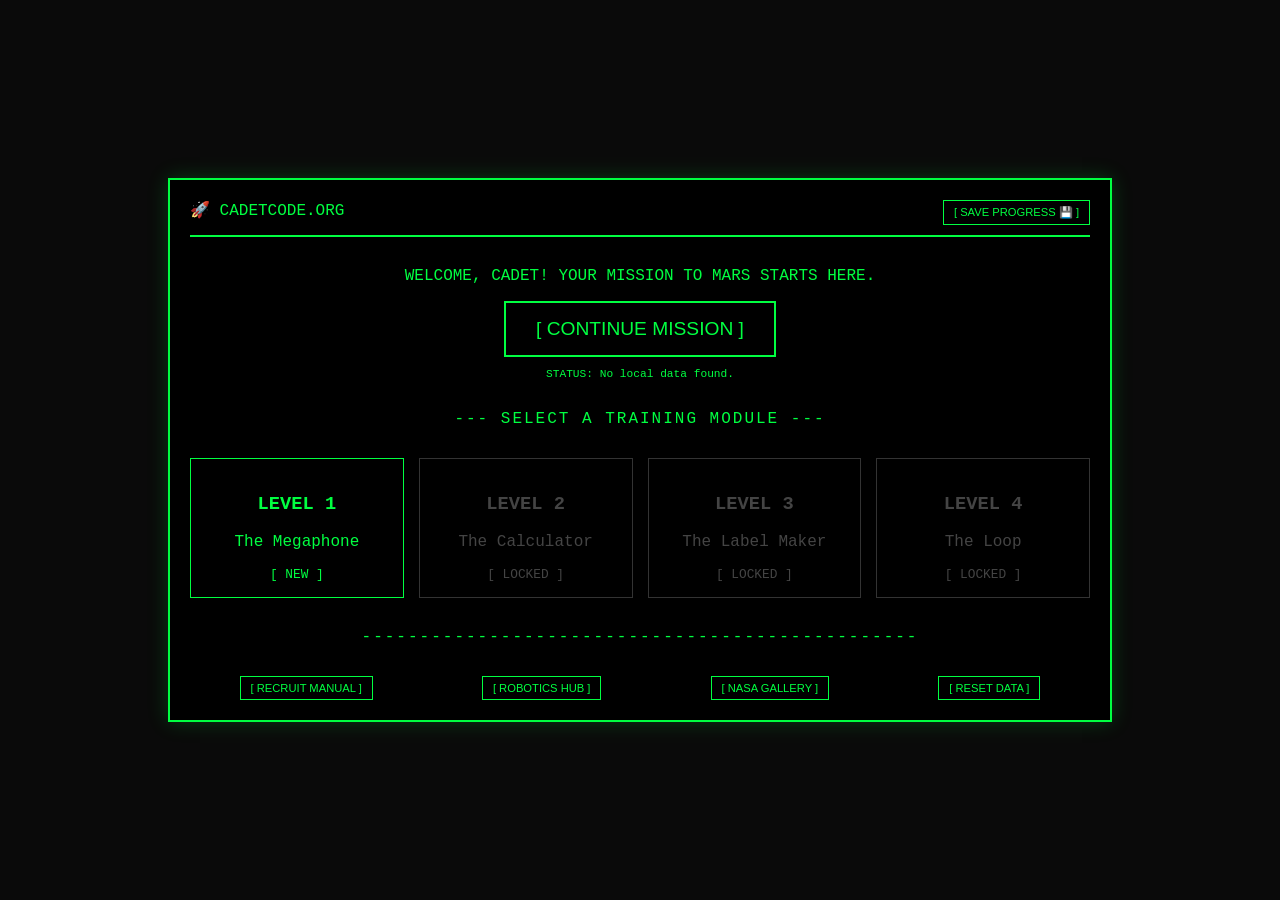
==== index.html @ 33fa7041 "Create index.html" ====
<!DOCTYPE html>
<html lang="en">
<head>
    <meta charset="UTF-8">
    <meta name="viewport" content="width=device-width, initial-scale=1.0">
    <title>CADETCODE.ORG | Mission Control</title>
    <style>
        /* --- NASA TERMINAL STYLES --- */
        body {
            background-color: #0a0a0a;
            color: #00ff41;
            font-family: 'Courier New', Courier, monospace;
            margin: 0;
            display: flex;
            justify-content: center;
            align-items: center;
            min-height: 100vh;
        }

        .terminal-container {
            border: 2px solid #00ff41;
            width: 95%;
            max-width: 900px;
            padding: 20px;
            box-shadow: 0 0 20px rgba(0, 255, 65, 0.2);
            background: #000;
        }

        header {
            display: flex;
            justify-content: space-between;
            border-bottom: 2px solid #00ff41;
            padding-bottom: 10px;
            margin-bottom: 20px;
        }

        .welcome-section {
            text-align: center;
            margin: 30px 0;
        }

        .main-action-btn {
            background: transparent;
            border: 2px solid #00ff41;
            color: #00ff41;
            padding: 15px 30px;
            font-size: 1.2rem;
            cursor: pointer;
            transition: all 0.3s;
            display: block;
            margin: 0 auto;
        }

        .main-action-btn:hover {
            background: #00ff41;
            color: #000;
            box-shadow: 0 0 15px #00ff41;
        }

        .divider {
            text-align: center;
            margin: 30px 0;
            letter-spacing: 2px;
        }

        /* --- MODULE GRID --- */
        .module-grid {
            display: grid;
            grid-template-columns: repeat(auto-fit, minmax(200px, 1fr));
            gap: 15px;
        }

        .module {
            border: 1px solid #00ff41;
            padding: 15px;
            text-align: center;
            cursor: pointer;
            position: relative;
        }

        .module:hover:not(.locked) {
            background: rgba(0, 255, 65, 0.1);
        }

        .locked {
            border-color: #333;
            color: #444;
            cursor: not-allowed;
        }

        .status-tag {
            font-size: 0.8rem;
            display: block;
            margin-top: 10px;
        }

        footer {
            margin-top: 30px;
            display: flex;
            justify-content: space-around;
            flex-wrap: wrap;
            gap: 10px;
        }

        .nav-btn {
            background: none;
            border: 1px solid #00ff41;
            color: #00ff41;
            padding: 5px 10px;
            cursor: pointer;
            font-size: 0.7rem;
        }

        /* Hover Tooltip for Module Details */
        .module:hover .tooltip {
            display: block;
        }

        .tooltip {
            display: none;
            position: absolute;
            bottom: 100%;
            left: 50%;
            transform: translateX(-50%);
            background: #00ff41;
            color: #000;
            padding: 5px;
            width: 150px;
            font-size: 0.7rem;
            z-index: 10;
        }
    </style>
</head>
<body>

<div class="terminal-container">
    <header>
        <span>🚀 CADETCODE.ORG</span>
        <button class="nav-btn" onclick="manualSave()">[ SAVE PROGRESS 💾 ]</button>
    </header>

    <div class="welcome-section">
        <p>WELCOME, CADET! YOUR MISSION TO MARS STARTS HERE.</p>
        <button class="main-action-btn" id="continue-mission" onclick="continueMission()">
            [ CONTINUE MISSION ]
        </button>
        <p style="font-size: 0.7rem;" id="last-saved-text">STATUS: No local data found.</p>
    </div>

    <div class="divider">--- SELECT A TRAINING MODULE ---</div>

    <div class="module-grid">
        <div class="module" id="lvl1" onclick="goToLevel(1)">
            <div class="tooltip">Topic: print() <br>How to output status to Earth.</div>
            <h3>LEVEL 1</h3>
            <p>The Megaphone</p>
            <span class="status-tag" id="stat1">[ NEW ]</span>
        </div>

        <div class="module locked" id="lvl2" onclick="goToLevel(2)">
            <div class="tooltip">Topic: Math <br>Fuel & Trajectory calculations.</div>
            <h3>LEVEL 2</h3>
            <p>The Calculator</p>
            <span class="status-tag" id="stat2">[ LOCKED ]</span>
        </div>

        <div class="module locked" id="lvl3" onclick="goToLevel(3)">
            <div class="tooltip">Topic: Variables <br>Storing sensor data in boxes.</div>
            <h3>LEVEL 3</h3>
            <p>The Label Maker</p>
            <span class="status-tag" id="stat3">[ LOCKED ]</span>
        </div>

        <div class="module locked" id="lvl4" onclick="goToLevel(4)">
            <div class="tooltip">Topic: Loops <br>Repeating scans for life.</div>
            <h3>LEVEL 4</h3>
            <p>The Loop</p>
            <span class="status-tag" id="stat4">[ LOCKED ]</span>
        </div>
    </div>

    <div class="divider">------------------------------------------------</div>

    <footer>
        <button class="nav-btn">[ RECRUIT MANUAL ]</button>
        <button class="nav-btn">[ ROBOTICS HUB ]</button>
        <button class="nav-btn">[ NASA GALLERY ]</button>
        <button class="nav-btn" onclick="resetSystem()">[ RESET DATA ]</button>
    </footer>
</div>

<script>
    // --- MISSION LOGIC (Local Storage) ---

    // 1. Initial Data Load
    let cadetData = JSON.parse(localStorage.getItem('cadetData')) || {
        lastLevel: 1,
        completed: []
    };

    function updateDashboard() {
        const lastSavedText = document.getElementById('last-saved-text');
        
        if (cadetData.completed.length > 0) {
            lastSavedText.innerText = "STATUS: Last active in Level " + cadetData.lastLevel;
        }

        // Unlock logic
        for (let i = 1; i <= 4; i++) {
            let mod = document.getElementById('lvl' + i);
            let stat = document.getElementById('stat' + i);
            
            if (cadetData.completed.includes(i)) {
                stat.innerText = "[ COMPLETED ]";
                // Unlock next level
                let nextMod = document.getElementById('lvl' + (i + 1));
                if (nextMod) nextMod.classList.remove('locked');
            } else if (i === cadetData.lastLevel) {
                stat.innerText = "[ IN PROGRESS ]";
                mod.classList.remove('locked');
            }
        }
    }

    function goToLevel(num) {
        let mod = document.getElementById('lvl' + num);
        if (mod.classList.contains('locked')) {
            alert("🛑 ACCESS DENIED: Complete previous missions first.");
            return;
        }
        // Save as last level before leaving
        cadetData.lastLevel = num;
        localStorage.setItem('cadetData', JSON.stringify(cadetData));
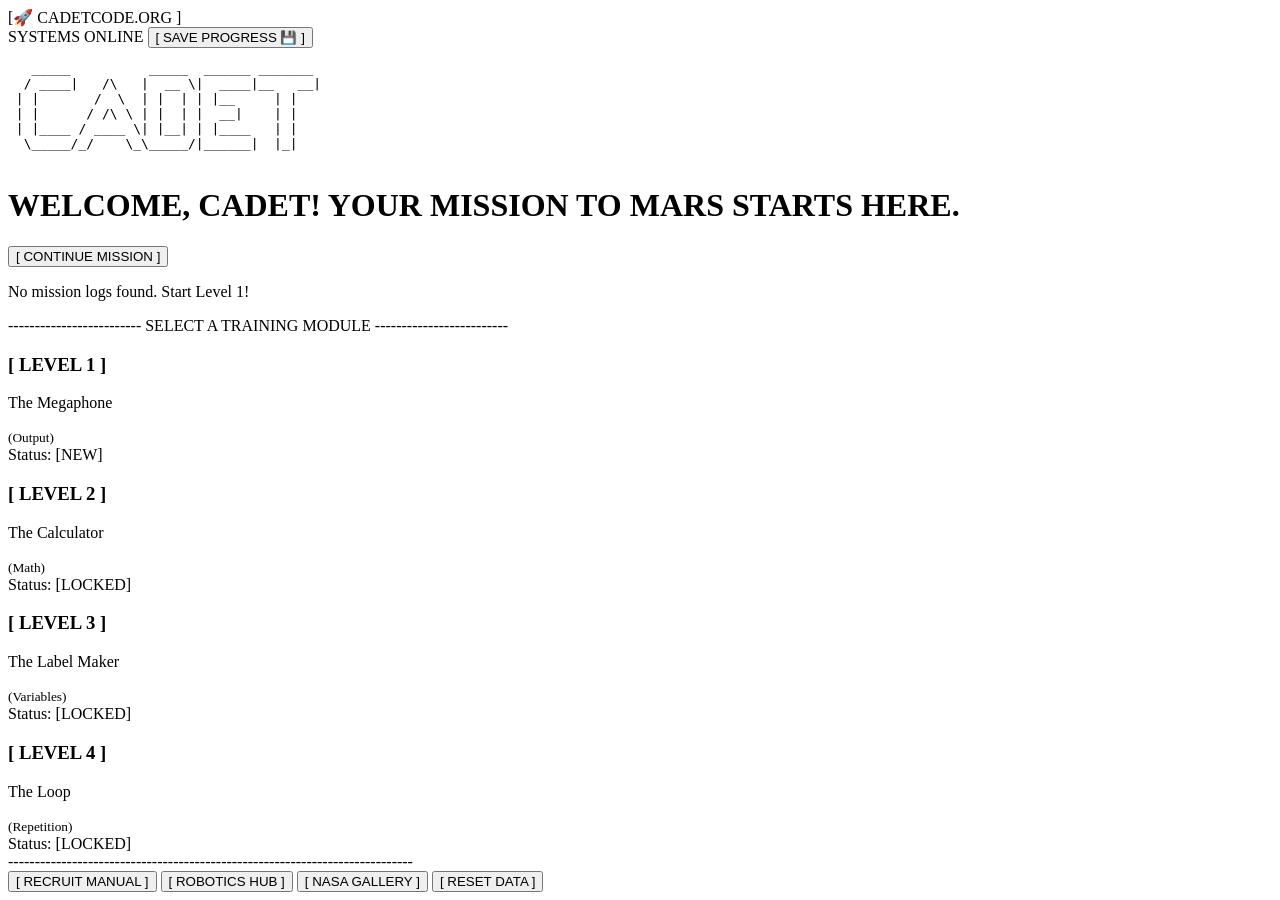
==== commit a468321c: "Update index.html" ====
--- a/index.html
+++ b/index.html
@@ -3,231 +3,82 @@
 <head>
     <meta charset="UTF-8">
     <meta name="viewport" content="width=device-width, initial-scale=1.0">
-    <title>CADETCODE.ORG | Mission Control</title>
-    <style>
-        /* --- NASA TERMINAL STYLES --- */
-        body {
-            background-color: #0a0a0a;
-            color: #00ff41;
-            font-family: 'Courier New', Courier, monospace;
-            margin: 0;
-            display: flex;
-            justify-content: center;
-            align-items: center;
-            min-height: 100vh;
-        }
-
-        .terminal-container {
-            border: 2px solid #00ff41;
-            width: 95%;
-            max-width: 900px;
-            padding: 20px;
-            box-shadow: 0 0 20px rgba(0, 255, 65, 0.2);
-            background: #000;
-        }
-
-        header {
-            display: flex;
-            justify-content: space-between;
-            border-bottom: 2px solid #00ff41;
-            padding-bottom: 10px;
-            margin-bottom: 20px;
-        }
-
-        .welcome-section {
-            text-align: center;
-            margin: 30px 0;
-        }
-
-        .main-action-btn {
-            background: transparent;
-            border: 2px solid #00ff41;
-            color: #00ff41;
-            padding: 15px 30px;
-            font-size: 1.2rem;
-            cursor: pointer;
-            transition: all 0.3s;
-            display: block;
-            margin: 0 auto;
-        }
-
-        .main-action-btn:hover {
-            background: #00ff41;
-            color: #000;
-            box-shadow: 0 0 15px #00ff41;
-        }
-
-        .divider {
-            text-align: center;
-            margin: 30px 0;
-            letter-spacing: 2px;
-        }
-
-        /* --- MODULE GRID --- */
-        .module-grid {
-            display: grid;
-            grid-template-columns: repeat(auto-fit, minmax(200px, 1fr));
-            gap: 15px;
-        }
-
-        .module {
-            border: 1px solid #00ff41;
-            padding: 15px;
-            text-align: center;
-            cursor: pointer;
-            position: relative;
-        }
-
-        .module:hover:not(.locked) {
-            background: rgba(0, 255, 65, 0.1);
-        }
-
-        .locked {
-            border-color: #333;
-            color: #444;
-            cursor: not-allowed;
-        }
-
-        .status-tag {
-            font-size: 0.8rem;
-            display: block;
-            margin-top: 10px;
-        }
-
-        footer {
-            margin-top: 30px;
-            display: flex;
-            justify-content: space-around;
-            flex-wrap: wrap;
-            gap: 10px;
-        }
-
-        .nav-btn {
-            background: none;
-            border: 1px solid #00ff41;
-            color: #00ff41;
-            padding: 5px 10px;
-            cursor: pointer;
-            font-size: 0.7rem;
-        }
-
-        /* Hover Tooltip for Module Details */
-        .module:hover .tooltip {
-            display: block;
-        }
-
-        .tooltip {
-            display: none;
-            position: absolute;
-            bottom: 100%;
-            left: 50%;
-            transform: translateX(-50%);
-            background: #00ff41;
-            color: #000;
-            padding: 5px;
-            width: 150px;
-            font-size: 0.7rem;
-            z-index: 10;
-        }
-    </style>
+    <title>🚀 CADETCODE.ORG | Python Mission</title>
+    <link rel="stylesheet" href="assets/styles/style.css">
 </head>
 <body>
+    <div class="terminal-container">
+        <header>
+            <span class="logo">[🚀 CADETCODE.ORG ]</span>
+            <div class="header-actions">
+                <span id="save-status">SYSTEMS ONLINE</span>
+                <button id="save-btn" class="nav-btn">[ SAVE PROGRESS 💾 ]</button>
+            </div>
+        </header>
 
-<div class="terminal-container">
-    <header>
-        <span>🚀 CADETCODE.ORG</span>
-        <button class="nav-btn" onclick="manualSave()">[ SAVE PROGRESS 💾 ]</button>
-    </header>
+        <main class="ascii-board">
+            <div class="mission-header">
+                <pre class="ascii-art">
+   _____          _____  ______ _______ 
+  / ____|   /\   |  __ \|  ____|__   __|
+ | |       /  \  | |  | | |__     | |   
+ | |      / /\ \ | |  | |  __|    | |   
+ | |____ / ____ \| |__| | |____   | |   
+  \_____/_/    \_\_____/|______|  |_|   
+                </pre>
+                <h1>WELCOME, CADET! YOUR MISSION TO MARS STARTS HERE.</h1>
+            </div>
 
-    <div class="welcome-section">
-        <p>WELCOME, CADET! YOUR MISSION TO MARS STARTS HERE.</p>
-        <button class="main-action-btn" id="continue-mission" onclick="continueMission()">
-            [ CONTINUE MISSION ]
-        </button>
-        <p style="font-size: 0.7rem;" id="last-saved-text">STATUS: No local data found.</p>
+            <div class="action-zone">
+                <button id="continue-mission" class="big-btn">
+                    [ CONTINUE MISSION ]
+                </button>
+                <p id="last-saved-text">No mission logs found. Start Level 1!</p>
+            </div>
+
+            <div class="divider">------------------------- SELECT A TRAINING MODULE -------------------------</div>
+
+            <div class="module-grid" id="module-grid">
+                <div class="module unlocked" data-lvl="1" onclick="navigateToLevel(1)">
+                    <h3>[ LEVEL 1 ]</h3>
+                    <p>The Megaphone</p>
+                    <small>(Output)</small>
+                    <div class="status-box">Status: <span id="s1">[NEW]</span></div>
+                </div>
+
+                <div class="module locked" data-lvl="2" id="lvl2" onclick="navigateToLevel(2)">
+                    <h3>[ LEVEL 2 ]</h3>
+                    <p>The Calculator</p>
+                    <small>(Math)</small>
+                    <div class="status-box">Status: [LOCKED]</div>
+                </div>
+
+                <div class="module locked" data-lvl="3" id="lvl3">
+                    <h3>[ LEVEL 3 ]</h3>
+                    <p>The Label Maker</p>
+                    <small>(Variables)</small>
+                    <div class="status-box">Status: [LOCKED]</div>
+                </div>
+
+                <div class="module locked" data-lvl="4" id="lvl4">
+                    <h3>[ LEVEL 4 ]</h3>
+                    <p>The Loop</p>
+                    <small>(Repetition)</small>
+                    <div class="status-box">Status: [LOCKED]</div>
+                </div>
+            </div>
+
+            <div class="divider">----------------------------------------------------------------------------</div>
+            
+            <nav class="footer-nav">
+                <button class="nav-btn">[ RECRUIT MANUAL ]</button>
+                <button class="nav-btn">[ ROBOTICS HUB ]</button>
+                <button class="nav-btn">[ NASA GALLERY ]</button>
+                <button class="nav-btn red" onclick="resetProgress()">[ RESET DATA ]</button>
+            </nav>
+        </main>
     </div>
 
-    <div class="divider">--- SELECT A TRAINING MODULE ---</div>
-
-    <div class="module-grid">
-        <div class="module" id="lvl1" onclick="goToLevel(1)">
-            <div class="tooltip">Topic: print() <br>How to output status to Earth.</div>
-            <h3>LEVEL 1</h3>
-            <p>The Megaphone</p>
-            <span class="status-tag" id="stat1">[ NEW ]</span>
-        </div>
-
-        <div class="module locked" id="lvl2" onclick="goToLevel(2)">
-            <div class="tooltip">Topic: Math <br>Fuel & Trajectory calculations.</div>
-            <h3>LEVEL 2</h3>
-            <p>The Calculator</p>
-            <span class="status-tag" id="stat2">[ LOCKED ]</span>
-        </div>
-
-        <div class="module locked" id="lvl3" onclick="goToLevel(3)">
-            <div class="tooltip">Topic: Variables <br>Storing sensor data in boxes.</div>
-            <h3>LEVEL 3</h3>
-            <p>The Label Maker</p>
-            <span class="status-tag" id="stat3">[ LOCKED ]</span>
-        </div>
-
-        <div class="module locked" id="lvl4" onclick="goToLevel(4)">
-            <div class="tooltip">Topic: Loops <br>Repeating scans for life.</div>
-            <h3>LEVEL 4</h3>
-            <p>The Loop</p>
-            <span class="status-tag" id="stat4">[ LOCKED ]</span>
-        </div>
-    </div>
-
-    <div class="divider">------------------------------------------------</div>
-
-    <footer>
-        <button class="nav-btn">[ RECRUIT MANUAL ]</button>
-        <button class="nav-btn">[ ROBOTICS HUB ]</button>
-        <button class="nav-btn">[ NASA GALLERY ]</button>
-        <button class="nav-btn" onclick="resetSystem()">[ RESET DATA ]</button>
-    </footer>
-</div>
-
-<script>
-    // --- MISSION LOGIC (Local Storage) ---
-
-    // 1. Initial Data Load
-    let cadetData = JSON.parse(localStorage.getItem('cadetData')) || {
-        lastLevel: 1,
-        completed: []
-    };
-
-    function updateDashboard() {
-        const lastSavedText = document.getElementById('last-saved-text');
-        
-        if (cadetData.completed.length > 0) {
-            lastSavedText.innerText = "STATUS: Last active in Level " + cadetData.lastLevel;
-        }
-
-        // Unlock logic
-        for (let i = 1; i <= 4; i++) {
-            let mod = document.getElementById('lvl' + i);
-            let stat = document.getElementById('stat' + i);
-            
-            if (cadetData.completed.includes(i)) {
-                stat.innerText = "[ COMPLETED ]";
-                // Unlock next level
-                let nextMod = document.getElementById('lvl' + (i + 1));
-                if (nextMod) nextMod.classList.remove('locked');
-            } else if (i === cadetData.lastLevel) {
-                stat.innerText = "[ IN PROGRESS ]";
-                mod.classList.remove('locked');
-            }
-        }
-    }
-
-    function goToLevel(num) {
-        let mod = document.getElementById('lvl' + num);
-        if (mod.classList.contains('locked')) {
-            alert("🛑 ACCESS DENIED: Complete previous missions first.");
-            return;
-        }
-        // Save as last level before leaving
-        cadetData.lastLevel = num;
-        localStorage.setItem('cadetData', JSON.stringify(cadetData));
+    <script src="assets/scripts/main.js"></script>
+</body>
+</html>
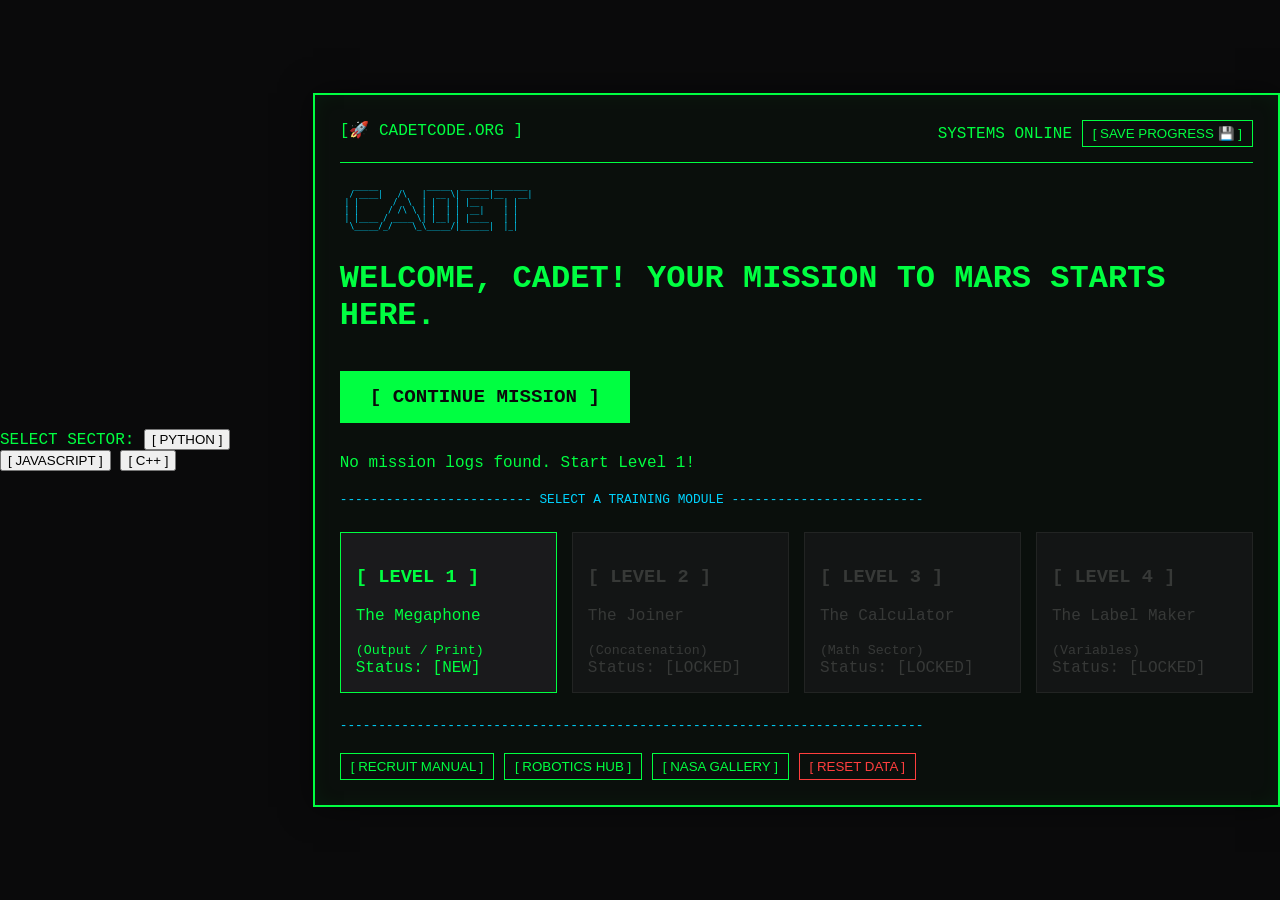
==== commit c8d5842b: "Update index.html" ====
--- a/index.html
+++ b/index.html
@@ -3,16 +3,25 @@
 <head>
     <meta charset="UTF-8">
     <meta name="viewport" content="width=device-width, initial-scale=1.0">
-    <title>🚀 CADETCODE.ORG | Python Mission</title>
+    <title>🚀 CADETCODE.ORG | Mission Control</title>
     <link rel="stylesheet" href="assets/styles/style.css">
 </head>
 <body>
+    <nav class="top-nav">
+        <div class="nav-container">
+            <span class="nav-label">SELECT SECTOR:</span>
+            <button class="lang-btn active" onclick="location.href='index.html'">[ PYTHON ]</button>
+            <button class="lang-btn" onclick="alert('JavaScript Sector Coming Soon...')">[ JAVASCRIPT ]</button>
+            <button class="lang-btn" onclick="alert('C++ Robotics Sector Locked.')">[ C++ ]</button>
+        </div>
+    </nav>
+
     <div class="terminal-container">
         <header>
             <span class="logo">[🚀 CADETCODE.ORG ]</span>
             <div class="header-actions">
                 <span id="save-status">SYSTEMS ONLINE</span>
-                <button id="save-btn" class="nav-btn">[ SAVE PROGRESS 💾 ]</button>
+                <button id="save-btn" class="nav-btn" onclick="saveProgress()">[ SAVE PROGRESS 💾 ]</button>
             </div>
         </header>
 
@@ -42,28 +51,28 @@
                 <div class="module unlocked" data-lvl="1" onclick="navigateToLevel(1)">
                     <h3>[ LEVEL 1 ]</h3>
                     <p>The Megaphone</p>
-                    <small>(Output)</small>
+                    <small>(Output / Print)</small>
                     <div class="status-box">Status: <span id="s1">[NEW]</span></div>
                 </div>
 
                 <div class="module locked" data-lvl="2" id="lvl2" onclick="navigateToLevel(2)">
                     <h3>[ LEVEL 2 ]</h3>
-                    <p>The Calculator</p>
-                    <small>(Math)</small>
+                    <p>The Joiner</p>
+                    <small>(Concatenation)</small>
                     <div class="status-box">Status: [LOCKED]</div>
                 </div>
 
-                <div class="module locked" data-lvl="3" id="lvl3">
+                <div class="module locked" data-lvl="3" id="lvl3" onclick="navigateToLevel(3)">
                     <h3>[ LEVEL 3 ]</h3>
-                    <p>The Label Maker</p>
-                    <small>(Variables)</small>
+                    <p>The Calculator</p>
+                    <small>(Math Sector)</small>
                     <div class="status-box">Status: [LOCKED]</div>
                 </div>
 
-                <div class="module locked" data-lvl="4" id="lvl4">
+                <div class="module locked" data-lvl="4" id="lvl4" onclick="navigateToLevel(4)">
                     <h3>[ LEVEL 4 ]</h3>
-                    <p>The Loop</p>
-                    <small>(Repetition)</small>
+                    <p>The Label Maker</p>
+                    <small>(Variables)</small>
                     <div class="status-box">Status: [LOCKED]</div>
                 </div>
             </div>
--- a/assets/styles/style.css
+++ b/assets/styles/style.css
@@ -0,0 +1,134 @@
+:root {
+    --nasa-green: #00ff41;
+    --nasa-blue: #00d4ff;
+    --error-red: #ff3e3e;
+    --dark-bg: #0a0a0b;
+    --terminal-grey: #1a1a1c;
+}
+
+body {
+    background-color: var(--dark-bg);
+    color: var(--nasa-green);
+    font-family: 'Courier New', Courier, monospace;
+    margin: 0;
+    display: flex;
+    justify-content: center;
+    align-items: center;
+    min-height: 100vh;
+}
+
+.terminal-container {
+    width: 95%;
+    max-width: 1000px;
+    border: 2px solid var(--nasa-green);
+    padding: 25px;
+    background: rgba(0, 255, 65, 0.02);
+    box-shadow: inset 0 0 20px rgba(0, 255, 65, 0.05), 0 0 30px rgba(0, 0, 0, 0.5);
+}
+
+header {
+    display: flex;
+    justify-content: space-between;
+    border-bottom: 1px solid var(--nasa-green);
+    padding-bottom: 15px;
+    margin-bottom: 20px;
+}
+
+.ascii-art {
+    font-size: 8px;
+    line-height: 8px;
+    margin-bottom: 20px;
+    color: var(--nasa-blue);
+}
+
+.big-btn {
+    background: var(--nasa-green);
+    color: var(--dark-bg);
+    border: none;
+    padding: 15px 30px;
+    font-weight: bold;
+    font-family: 'Courier New', Courier, monospace;
+    cursor: pointer;
+    font-size: 1.2rem;
+    margin: 15px 0;
+    transition: transform 0.1s;
+}
+
+.big-btn:hover {
+    transform: scale(1.05);
+    box-shadow: 0 0 20px var(--nasa-green);
+}
+
+.module-grid {
+    display: grid;
+    grid-template-columns: repeat(auto-fit, minmax(200px, 1fr));
+    gap: 15px;
+    margin: 25px 0;
+}
+
+.module {
+    border: 1px solid var(--nasa-green);
+    padding: 15px;
+    cursor: pointer;
+    background: var(--terminal-grey);
+}
+
+.module:hover:not(.locked) {
+    background: rgba(0, 212, 255, 0.1);
+    border-color: var(--nasa-blue);
+}
+
+.locked {
+    border-color: #333;
+    color: #555;
+    cursor: not-allowed;
+    opacity: 0.6;
+}
+
+.nav-btn {
+    background: transparent;
+    border: 1px solid var(--nasa-green);
+    color: var(--nasa-green);
+    padding: 5px 10px;
+    cursor: pointer;
+}
+
+.nav-btn.red {
+    border-color: var(--error-red);
+    color: var(--error-red);
+}
+
+.divider {
+    color: var(--nasa-blue);
+    margin: 20px 0;
+    font-size: 0.8rem;
+}
+
+.practice-area {
+    position: relative;
+    background: #000;
+    border: 2px solid var(--nasa-green);
+    border-radius: 8px;
+    padding: 15px;
+    margin: 20px 0;
+}
+
+.ghost-text {
+    position: absolute;
+    color: #333; /* Faint gray */
+    font-family: 'Courier New', monospace;
+    font-size: 1.2rem;
+    pointer-events: none; /* User can't click the ghost */
+    white-space: pre;
+}
+
+.code-input-field {
+    width: 100%;
+    background: transparent;
+    border: none;
+    color: var(--nasa-green);
+    font-family: 'Courier New', monospace;
+    font-size: 1.2rem;
+    outline: none;
+    caret-color: white;
+}
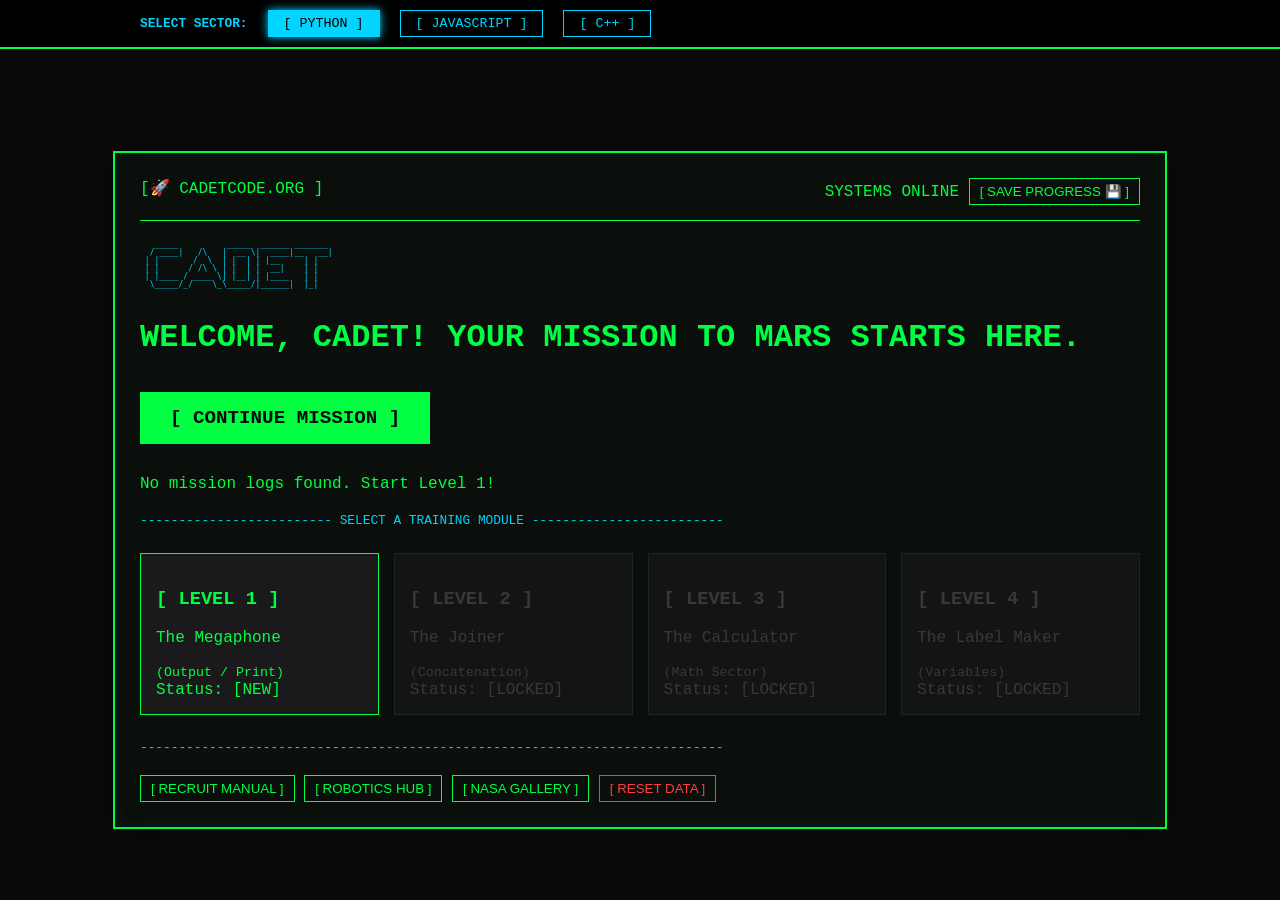
==== commit 35fdffbb: "Update index.html" ====
--- a/index.html
+++ b/index.html
@@ -5,6 +5,7 @@
     <meta name="viewport" content="width=device-width, initial-scale=1.0">
     <title>🚀 CADETCODE.ORG | Mission Control</title>
     <link rel="stylesheet" href="assets/styles/style.css">
+    <meta name="google-site-verification" content="IGZaQUzaKQHBrBpddYK1ftXCV9OrEnBuPkzunU3aeVU" />
 </head>
 <body>
     <nav class="top-nav">
--- a/assets/styles/style.css
+++ b/assets/styles/style.css
@@ -1,3 +1,51 @@
+/* TOP LANGUAGE NAV BAR */
+.top-nav {
+    width: 100%;
+    background: #000;
+    border-bottom: 2px solid var(--nasa-green);
+    padding: 10px 0;
+    position: fixed;
+    top: 0;
+    left: 0;
+    z-index: 1000;
+}
+
+.nav-container {
+    max-width: 1000px;
+    margin: 0 auto;
+    display: flex;
+    align-items: center;
+    gap: 20px;
+    padding: 0 20px;
+}
+
+.nav-label {
+    font-size: 0.8rem;
+    color: var(--nasa-blue);
+    font-weight: bold;
+}
+
+.lang-btn {
+    background: transparent;
+    border: 1px solid var(--nasa-blue);
+    color: var(--nasa-blue);
+    padding: 5px 15px;
+    cursor: pointer;
+    font-family: 'Courier New', monospace;
+    transition: 0.3s;
+}
+
+.lang-btn:hover, .lang-btn.active {
+    background: var(--nasa-blue);
+    color: #000;
+    box-shadow: 0 0 10px var(--nasa-blue);
+}
+
+/* Adjust terminal container so it doesn't hide under the nav */
+.terminal-container {
+    margin-top: 80px; 
+}
+
 :root {
     --nasa-green: #00ff41;
     --nasa-blue: #00d4ff;
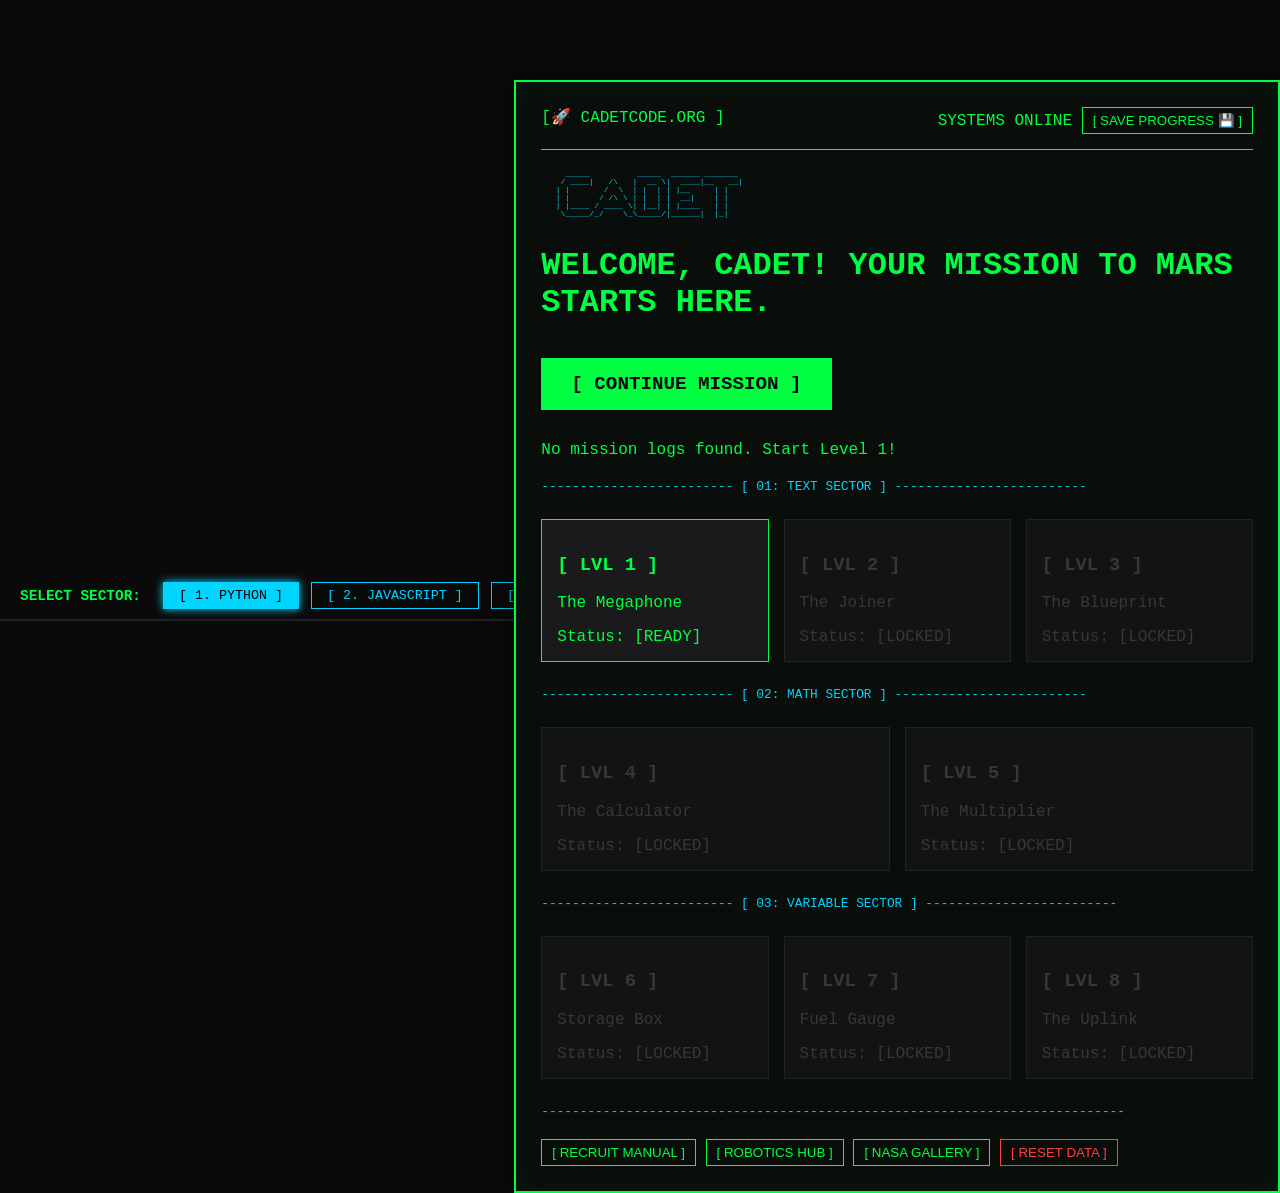
==== commit c07eb7a0: "Update index.html" ====
--- a/index.html
+++ b/index.html
@@ -3,17 +3,49 @@
 <head>
     <meta charset="UTF-8">
     <meta name="viewport" content="width=device-width, initial-scale=1.0">
-    <title>🚀 CADETCODE.ORG | Mission Control</title>
+    <title>🚀 CADETCODE.ORG | Coding so easy a 5 year old could do it.</title>
     <link rel="stylesheet" href="assets/styles/style.css">
     <meta name="google-site-verification" content="IGZaQUzaKQHBrBpddYK1ftXCV9OrEnBuPkzunU3aeVU" />
+    
+    <style>
+        /* 🟢 NEW: SCROLLABLE SECTOR NAV STYLES */
+        .sector-nav {
+            background: #0a0a0a;
+            border-bottom: 2px solid #222;
+            padding: 10px 0;
+            overflow-x: auto;
+            white-space: nowrap;
+            display: flex;
+            align-items: center;
+            -webkit-overflow-scrolling: touch;
+        }
+        .sector-nav::-webkit-scrollbar { height: 4px; }
+        .sector-nav::-webkit-scrollbar-thumb { background: var(--nasa-blue); border-radius: 10px; }
+        
+        .nav-container {
+            display: flex;
+            gap: 12px;
+            padding: 0 20px;
+            align-items: center;
+        }
+        .nav-label {
+            color: var(--nasa-green);
+            font-family: monospace;
+            font-weight: bold;
+            font-size: 0.9rem;
+            margin-right: 10px;
+        }
+    </style>
 </head>
 <body>
-    <nav class="top-nav">
+    <nav class="sector-nav">
         <div class="nav-container">
             <span class="nav-label">SELECT SECTOR:</span>
-            <button class="lang-btn active" onclick="location.href='index.html'">[ PYTHON ]</button>
-            <button class="lang-btn" onclick="alert('JavaScript Sector Coming Soon...')">[ JAVASCRIPT ]</button>
-            <button class="lang-btn" onclick="alert('C++ Robotics Sector Locked.')">[ C++ ]</button>
+            <button class="lang-btn active" onclick="location.href='index.html'">[ 1. PYTHON ]</button>
+            <button class="lang-btn" onclick="alert('JavaScript Sector Coming Soon...')">[ 2. JAVASCRIPT ]</button>
+            <button class="lang-btn" onclick="alert('C++ Robotics Sector Locked.')">[ 3. C++ ]</button>
+            <button class="lang-btn" onclick="alert('Logic Sector Locked.')">[ 4. LOGIC ]</button>
+            <button class="lang-btn" onclick="alert('AI Sector Locked.')">[ 5. AI ]</button>
         </div>
     </nav>
 
@@ -29,12 +61,12 @@
         <main class="ascii-board">
             <div class="mission-header">
                 <pre class="ascii-art">
-   _____          _____  ______ _______ 
-  / ____|   /\   |  __ \|  ____|__   __|
- | |       /  \  | |  | | |__     | |   
- | |      / /\ \ | |  | |  __|    | |   
- | |____ / ____ \| |__| | |____   | |   
-  \_____/_/    \_\_____/|______|  |_|   
+     _____          _____  ______ _______ 
+    / ____|   /\   |  __ \|  ____|__   __|
+   | |       /  \  | |  | | |__     | |   
+   | |      / /\ \ | |  | |  __|    | |   
+   | |____ / ____ \| |__| | |____   | |   
+    \_____/_/    \_\_____/|______|  |_|   
                 </pre>
                 <h1>WELCOME, CADET! YOUR MISSION TO MARS STARTS HERE.</h1>
             </div>
@@ -46,34 +78,59 @@
                 <p id="last-saved-text">No mission logs found. Start Level 1!</p>
             </div>
 
-            <div class="divider">------------------------- SELECT A TRAINING MODULE -------------------------</div>
-
-            <div class="module-grid" id="module-grid">
+            <div class="divider">------------------------- [ 01: TEXT SECTOR ] -------------------------</div>
+            <div class="module-grid">
                 <div class="module unlocked" data-lvl="1" onclick="navigateToLevel(1)">
-                    <h3>[ LEVEL 1 ]</h3>
+                    <h3>[ LVL 1 ]</h3>
                     <p>The Megaphone</p>
-                    <small>(Output / Print)</small>
-                    <div class="status-box">Status: <span id="s1">[NEW]</span></div>
+                    <div class="status-box">Status: <span id="s1">[READY]</span></div>
                 </div>
 
                 <div class="module locked" data-lvl="2" id="lvl2" onclick="navigateToLevel(2)">
-                    <h3>[ LEVEL 2 ]</h3>
+                    <h3>[ LVL 2 ]</h3>
                     <p>The Joiner</p>
-                    <small>(Concatenation)</small>
                     <div class="status-box">Status: [LOCKED]</div>
                 </div>
 
                 <div class="module locked" data-lvl="3" id="lvl3" onclick="navigateToLevel(3)">
-                    <h3>[ LEVEL 3 ]</h3>
+                    <h3>[ LVL 3 ]</h3>
+                    <p>The Blueprint</p>
+                    <div class="status-box">Status: [LOCKED]</div>
+                </div>
+            </div>
+
+            <div class="divider">------------------------- [ 02: MATH SECTOR ] -------------------------</div>
+            <div class="module-grid">
+                <div class="module locked" data-lvl="4" id="lvl4" onclick="navigateToLevel(4)">
+                    <h3>[ LVL 4 ]</h3>
                     <p>The Calculator</p>
-                    <small>(Math Sector)</small>
                     <div class="status-box">Status: [LOCKED]</div>
                 </div>
 
-                <div class="module locked" data-lvl="4" id="lvl4" onclick="navigateToLevel(4)">
-                    <h3>[ LEVEL 4 ]</h3>
-                    <p>The Label Maker</p>
-                    <small>(Variables)</small>
+                <div class="module locked" data-lvl="5" id="lvl5" onclick="navigateToLevel(5)">
+                    <h3>[ LVL 5 ]</h3>
+                    <p>The Multiplier</p>
+                    <div class="status-box">Status: [LOCKED]</div>
+                </div>
+            </div>
+
+            <div class="divider">------------------------- [ 03: VARIABLE SECTOR ] -------------------------</div>
+            <div class="module-grid">
+                <div class="module locked" data-lvl="6" id="lvl6" onclick="navigateToLevel(6)">
+                    <h3>[ LVL 6 ]</h3>
+                    <p>Storage Box</p>
+                    <div class="status-box">Status: [LOCKED]</div>
+                </div>
+
+                <div class="module locked" data-lvl="7" id="lvl7" onclick="navigateToLevel(7)">
+                    <h3>[ LVL 7 ]</h3>
+                    <p>Fuel Gauge</p>
+                    <div class="status-box">Status: [LOCKED]</div>
+                </div>
+
+                <div class="module locked" data-lvl="8" id="lvl8" onclick="navigateToLevel(8)">
+                    <h3>[ LVL 8 ]</h3>
+                    <p>The Uplink</p>
                     <div class="status-box">Status: [LOCKED]</div>
                 </div>
             </div>
